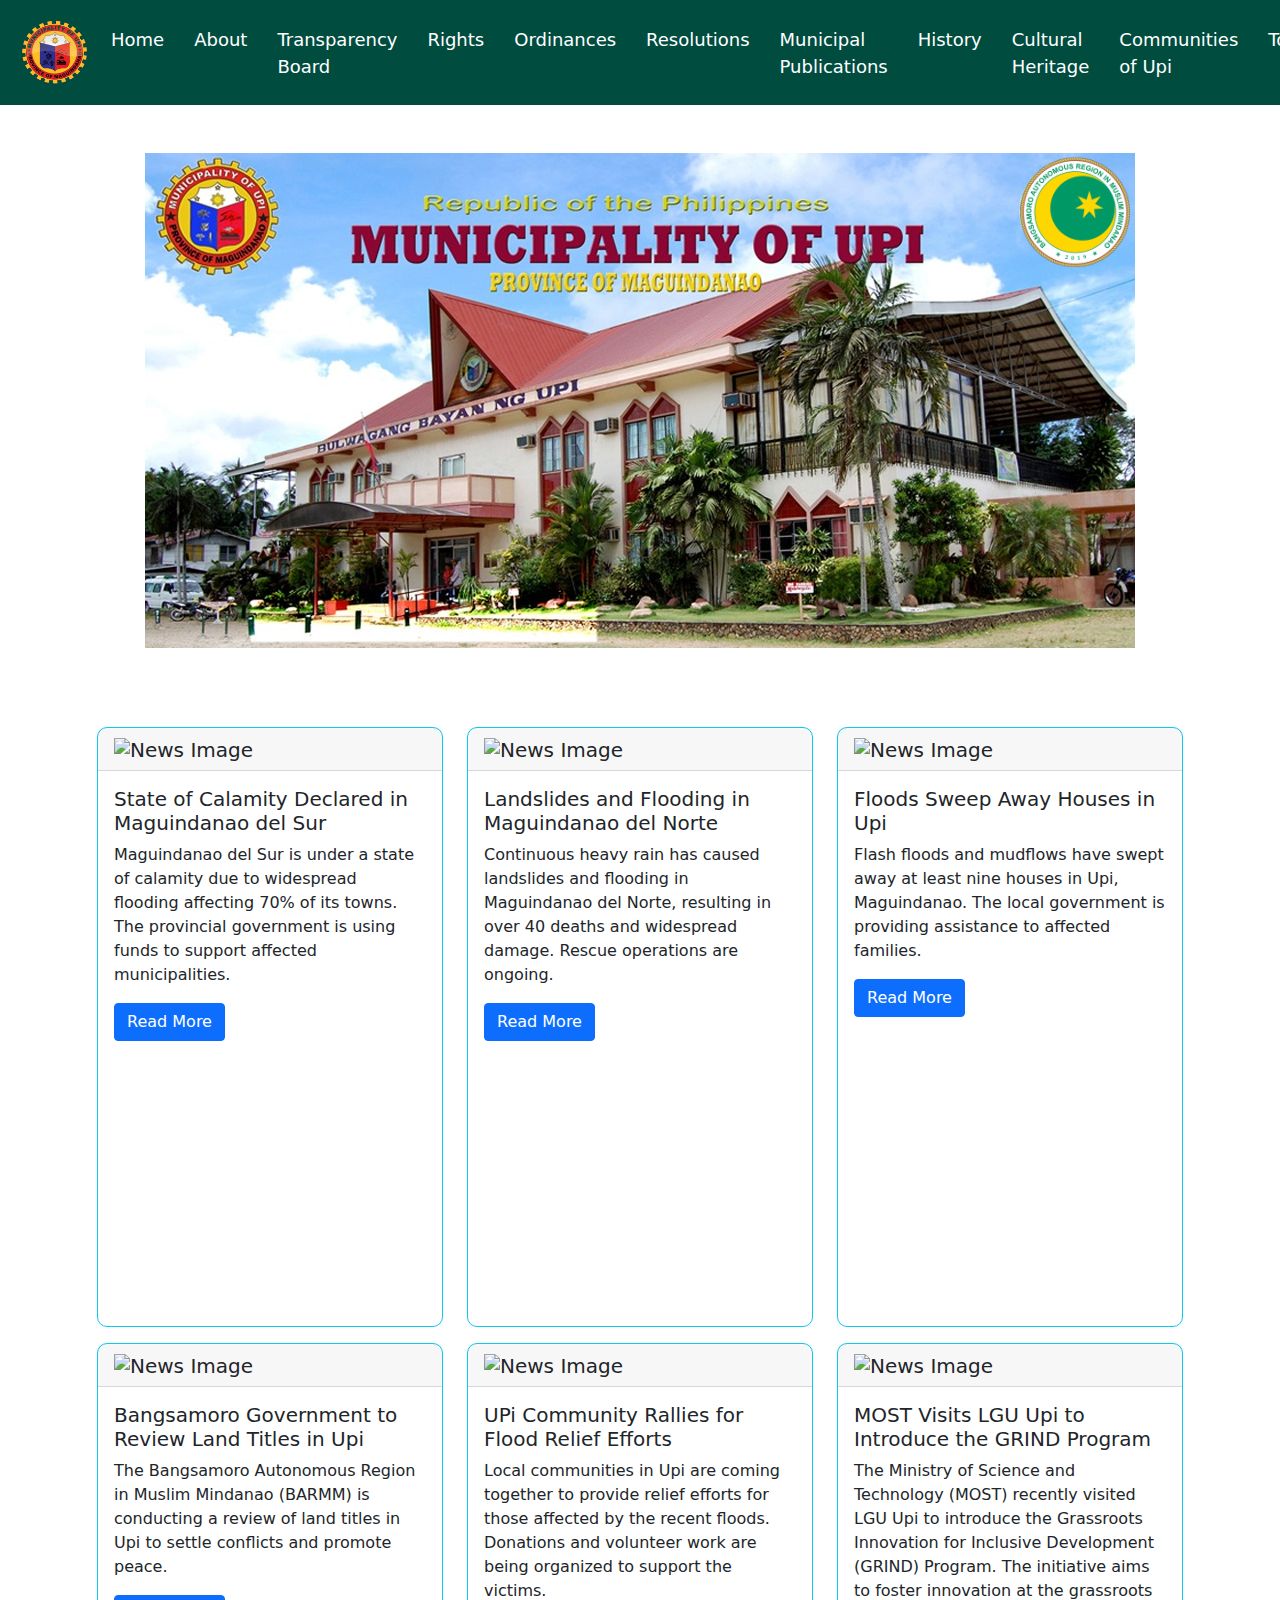
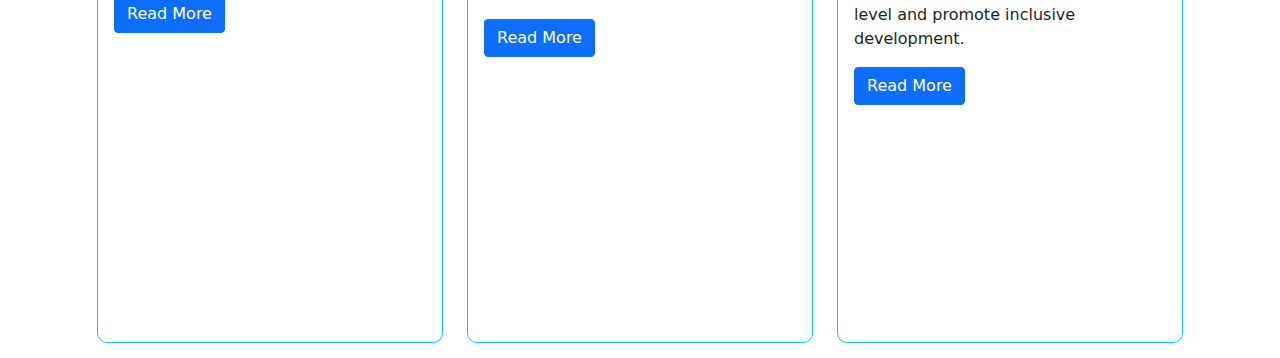
==== index.html @ 5dc2f40d "Initial commit for initial prototype of the system." ====
<!DOCTYPE html>
<html lang="en">
<head>
    <meta charset="UTF-8">
    <meta name="viewport" content="width=device-width, initial-scale=1.0">
    <link rel="stylesheet" href="css/bootstrap.min.css">
    <link rel="stylesheet" href="css/styles.css">
    <link rel="stylesheet" href="css/font-awesome.min.css">
    <title>Upi, Maguindanao del Norte</title>
</head>
<body>
    
    <nav class="navbar navbar-expand-lg">
        <a class="navbar-brand" href="index.html"><img src="img/logo.png" alt="Upi Logo"></a>
        <button class="navbar-toggler" type="button" data-toggle="collapse" data-target="#navbarNavAltMarkup" aria-controls="navbarNavAltMarkup" aria-expanded="false" aria-label="Toggle navigation">
          <span class="navbar-toggler-icon"></span>
        </button>
        <div class="collapse navbar-collapse" id="navbarNavAltMarkup">
          <div class="navbar-nav">
            <a href="index.html">Home</a>
            <a href="about.html">About</a>
            <a href="transparency.html">Transparency Board</a>
            <a href="rights.html">Rights</a>
            <a href="ordinances.html">Ordinances</a>
            <a href="resolutions.html">Resolutions</a>
            <a href="publication.html">Municipal Publications</a>
            <a href="history.html">History</a>
            <a href="heritage.html">Cultural Heritage</a>
            <a href="communities.html">Communities of Upi</a>
            <a href="tourism.html">Tourism</a>
            <a href="contacts.html">Contacts</a>
          </div>
        </div>
    </nav>
    

    <div class="main">
        <div class="container">
            <div class="banner-panel my-5">
                <img src="img/upi-banner.png" alt="Upi Banner" class="banner-img">
            </div>

            <section class="news-section">
                <div class="row">
                    <!-- Tourism -->
                    <div class="col-lg-4 mt-3">
                        <div class="card border-info" style="width: 100%; height: 600px; border-radius: 10px;">
                            <h5 class="card-header"><img src="https://picsum.photos/200/300" alt="News Image" class="news-image" /></h5>
                            <div class="card-body">
                                <h5 class="card-title">State of Calamity Declared in Maguindanao del Sur</h5>
                                <p class="card-text">Maguindanao del Sur is under a state of calamity due to widespread flooding affecting 70% of its towns. The provincial government is using funds to support affected municipalities.</p>
                                <a href="https://www.rappler.com/philippines/mindanao/maguindanao-del-sur-state-calamity-floods-july-16-2024" class="btn btn-primary" target="_blank">Read More</a>
                            </div>
                        </div>
                    </div>
                    <div class="col-lg-4 mt-3">
                        <div class="card border-info" style="width: 100%; height: 600px; border-radius: 10px;">
                            <h5 class="card-header"><img src="https://picsum.photos/200/300" alt="News Image" class="news-image" /></h5>
                            <div class="card-body">
                                <h5 class="card-title">Landslides and Flooding in Maguindanao del Norte</h5>
                                <p class="card-text">Continuous heavy rain has caused landslides and flooding in Maguindanao del Norte, resulting in over 40 deaths and widespread damage. Rescue operations are ongoing.</p>
                                <a href="https://www.rappler.com/philippines/mindanao/deaths-landslides-maguindanao-del-norte-october-28-2022" class="btn btn-primary" target="_blank">Read More</a>
                            </div>
                        </div>
                    </div>
                    <div class="col-lg-4 mt-3">
                        <div class="card border-info" style="width: 100%; height: 600px; border-radius: 10px;">
                            <h5 class="card-header"><img src="https://picsum.photos/200/300" alt="News Image" class="news-image" /></h5>
                            <div class="card-body">
                                <h5 class="card-title">Floods Sweep Away Houses in Upi</h5>
                                <p class="card-text">Flash floods and mudflows have swept away at least nine houses in Upi, Maguindanao. The local government is providing assistance to affected families.</p>
                                <a href="https://www.mindanews.com/top-stories/2021/02/bangsamoro-govt-vows-to-review-land-titles-to-settle-conflicts-in-south-upi-maguindanao" class="btn btn-primary" target="_blank">Read More</a>
                            </div>
                        </div>
                    </div>
                    <div class="col-lg-4 mt-3">
                        <div class="card border-info" style="width: 100%; height: 600px; border-radius: 10px;">
                            <h5 class="card-header"><img src="https://picsum.photos/200/300" alt="News Image" class="news-image" /></h5>
                            <div class="card-body">
                                <h5 class="card-title">Bangsamoro Government to Review Land Titles in Upi</h5>
                                <p class="card-text">The Bangsamoro Autonomous Region in Muslim Mindanao (BARMM) is conducting a review of land titles in Upi to settle conflicts and promote peace.</p>
                                <a href="https://www.rappler.com/philippines/mindanao/maguindanao-del-sur-state-calamity-floods-july-16-2024" class="btn btn-primary" target="_blank">Read More</a>
                            </div>
                        </div>
                    </div>
                    <div class="col-lg-4 mt-3">
                        <div class="card border-info" style="width: 100%; height: 600px; border-radius: 10px;">
                            <h5 class="card-header"><img src="https://picsum.photos/200/300" alt="News Image" class="news-image" /></h5>
                            <div class="card-body">
                                <h5 class="card-title">UPi Community Rallies for Flood Relief Efforts</h5>
                                <p class="card-text">Local communities in Upi are coming together to provide relief efforts for those affected by the recent floods. Donations and volunteer work are being organized to support the victims.</p>
                                <a href="https://www.rappler.com/philippines/mindanao/maguindanao-del-sur-state-calamity-floods-july-16-2024" class="btn btn-primary" target="_blank">Read More</a>
                            </div>
                        </div>
                    </div>
                    <div class="col-lg-4 mt-3">
                        <div class="card border-info" style="width: 100%; height: 600px; border-radius: 10px;">
                            <h5 class="card-header"><img src="https://picsum.photos/200/300" alt="News Image" class="news-image" /></h5>
                            <div class="card-body">
                                <h5 class="card-title">MOST Visits LGU Upi to Introduce the GRIND Program</h5>
                                <p class="card-text">The Ministry of Science and Technology (MOST) recently visited LGU Upi to introduce the Grassroots Innovation for Inclusive Development (GRIND) Program. The initiative aims to foster innovation at the grassroots level and promote inclusive development.</p>
                                <a href="https://most.bangsamoro.gov.ph/most-visits-lgu-upi-to-introduce-the-grind-program/" class="btn btn-primary" target="_blank">Read More</a>
                            </div>
                        </div>
                    </div>

                </div>
            </section>
        </div>
    </div>
    
    <script src="js/Chart.min.js"></script>
    <script src="js/jquery-3.7.0.js"></script>
    <script src="js/jquery.dataTables.js"></script>
    <script src="js/datatables.min.js"></script>
    <script src="js/bootstrap.min.js"></script>
    <script src="https://code.highcharts.com/highcharts.js"></script>
    <script src="https://code.highcharts.com/highcharts-more.js"></script>
    <script src="https://cdnjs.cloudflare.com/ajax/libs/PapaParse/5.3.0/papaparse.min.js"></script>
    <script src="js/script.js"></script>
</body>
</html>
---- css/styles.css ----
.navbar {
  background-color: #004d40;
  padding: 15px;
}

.navbar-brand {
  font-size: 24px;
  font-weight: bold;
  color: #fff;
}

.navbar-toggler {
  border: none;
}

.navbar-toggler-icon {
  background-image: url("data:image/svg+xml,%3Csvg xmlns='http://www.w3.org/2000/svg' viewBox='0 0 30 30'%3E%3Cpath stroke='rgba%28255, 255, 255, 0.5%29' stroke-width='2' stroke-linecap='round' stroke-miterlimit='10' d='M4 7h22M4 15h22M4 23h22'/%3E%3C/svg%3E");
}

.navbar-nav {
  margin-left: auto;
}

.navbar-nav a {
  color: #fff;
  padding: 10px 15px;
  text-decoration: none;
  font-size: 18px;
  transition: background-color 0.3s ease, color 0.3s ease;
}

.navbar-brand img {
  width: 65px;
  margin-left: 10%;
}

.navbar-nav a:hover {
  background-color: #00796b;
  color: #e0f7fa;
}

.navbar-nav a.active {
  background-color: #00796b;
  color: #e0f7fa;
}

.banner-panel {
  text-align: center;
}

.news-section {
  min-height: 250px;
  padding: 15px;
  margin-right: auto;
  margin-left: auto;
  padding-left: 15px;
  padding-right: 15px;
}

.section-title {
  color: #004d40;
  margin-top: 30px;
  margin-bottom: 20px;
}

.table-container {
  margin-bottom: 50px;
}

.download-btn {
  background-color: #004d40;
  color: white;
  border: none;
  padding: 10px 20px;
  border-radius: 5px;
  transition: background-color 0.3s ease;
}

.download-btn:hover {
  background-color: #00796b;
}

.print-btn {
  background-color: #ff6f00;
  color: white;
  border: none;
  padding: 10px 20px;
  border-radius: 5px;
  transition: background-color 0.3s ease;
}

.print-btn:hover {
  background-color: #e65100;
}

@media print {
  .download-btn,
  .print-btn {
    display: none;
  }
}

@media (max-width: 992px) {
  .navbar-nav {
    display: flex;
    flex-direction: column;
    width: 100%;
    text-align: center;
  }

  .navbar-nav a {
    padding: 10px;
    border-top: 1px solid #00796b;
  }

  .navbar-nav a:first-child {
    border-top: none;
  }
}
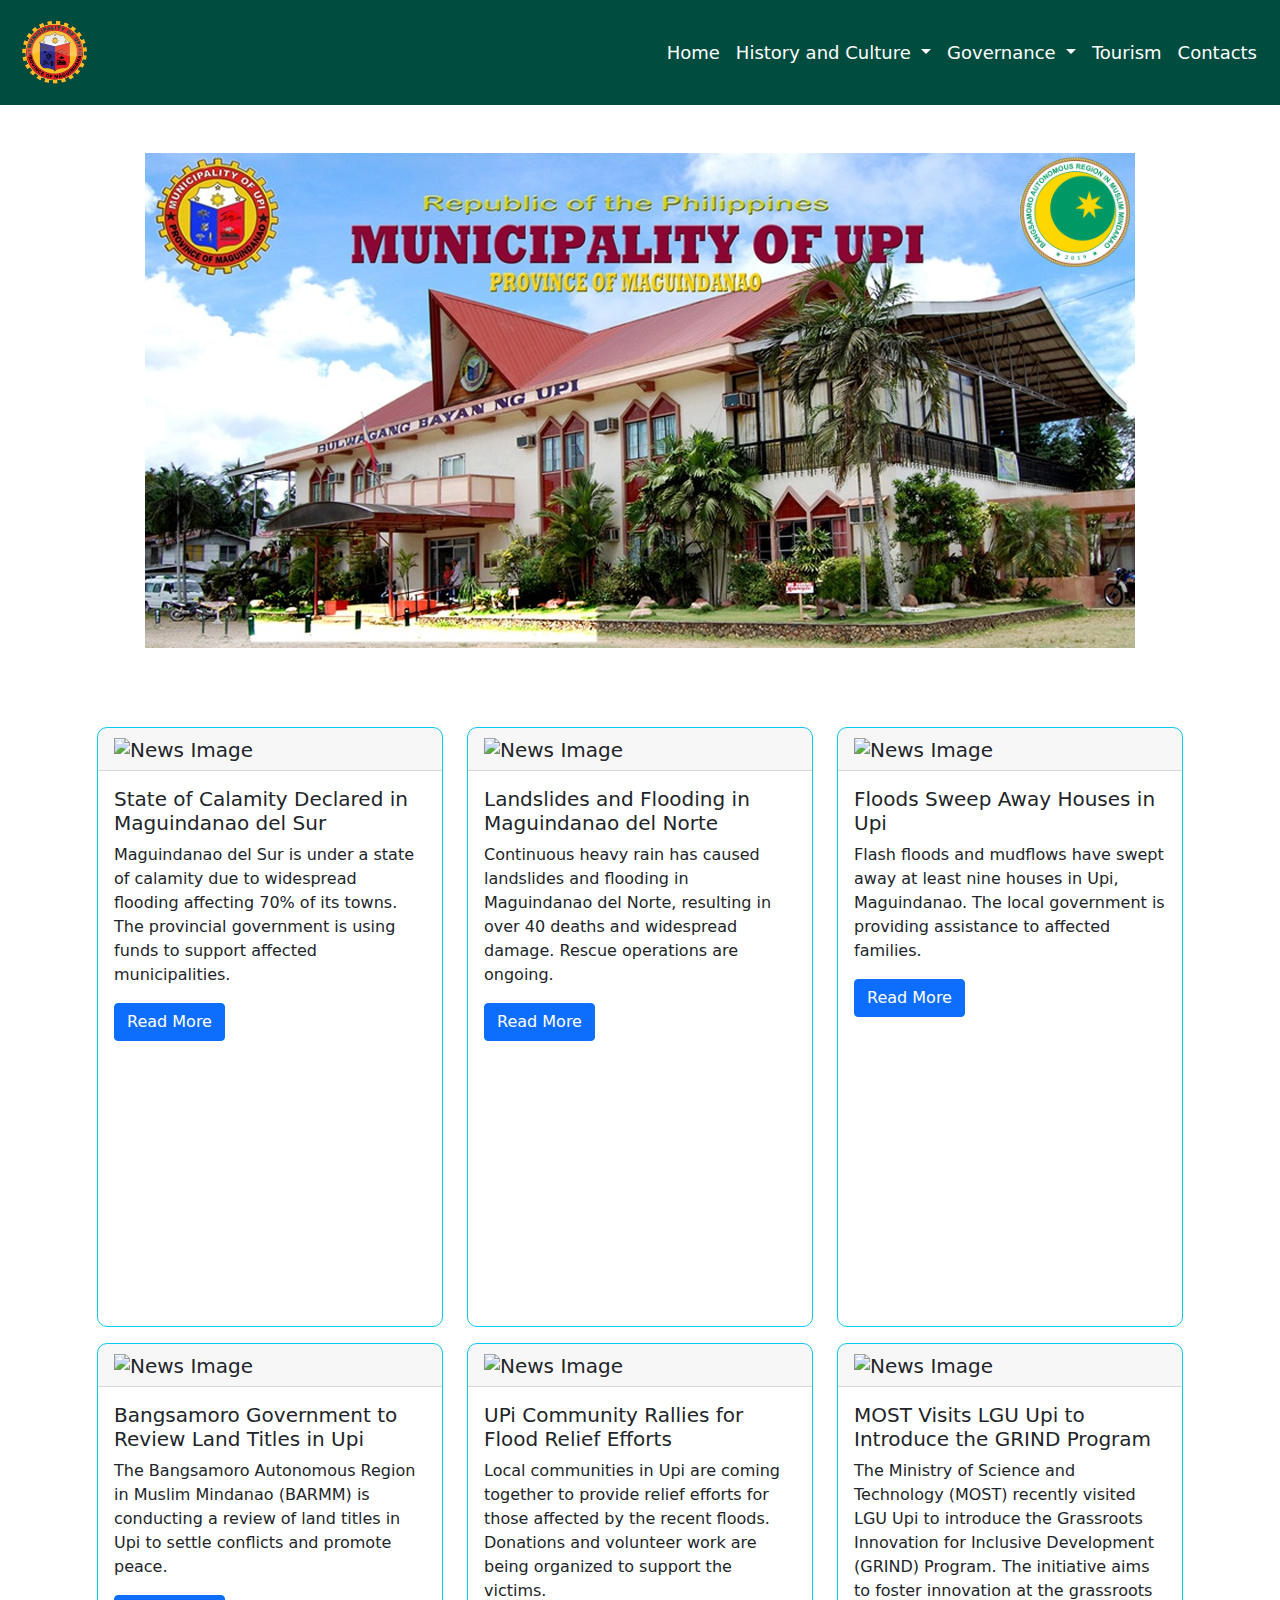
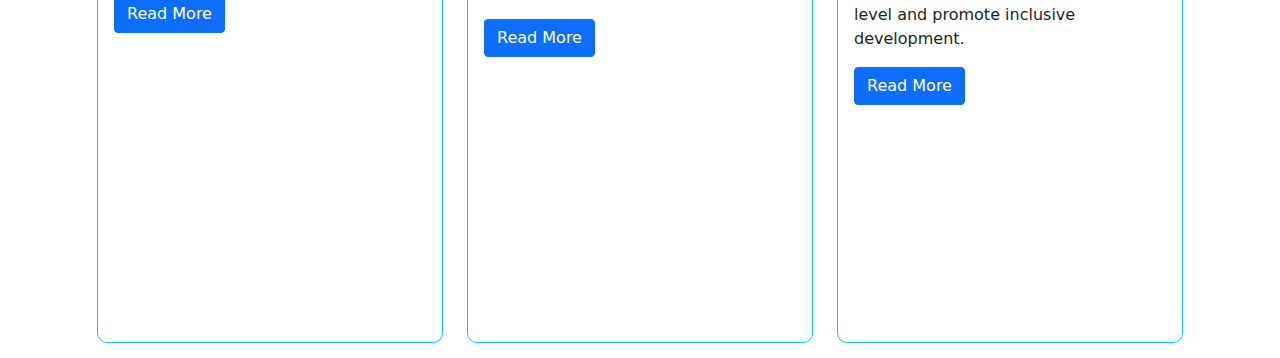
==== commit ecd5f599: "Updated UI" ====
--- a/index.html
+++ b/index.html
@@ -17,18 +17,31 @@
         </button>
         <div class="collapse navbar-collapse" id="navbarNavAltMarkup">
           <div class="navbar-nav">
-            <a href="index.html">Home</a>
-            <a href="about.html">About</a>
-            <a href="transparency.html">Transparency Board</a>
-            <a href="rights.html">Rights</a>
-            <a href="ordinances.html">Ordinances</a>
-            <a href="resolutions.html">Resolutions</a>
-            <a href="publication.html">Municipal Publications</a>
-            <a href="history.html">History</a>
-            <a href="heritage.html">Cultural Heritage</a>
-            <a href="communities.html">Communities of Upi</a>
-            <a href="tourism.html">Tourism</a>
-            <a href="contacts.html">Contacts</a>
+            <a class="nav-item nav-link" href="index.html">Home</a>
+            <li class="nav-item dropdown">
+                <a class="nav-link dropdown-toggle" href="#" id="navbarDropdown" role="button" data-toggle="dropdown" aria-haspopup="true" aria-expanded="false">
+                  History and Culture
+                </a>
+                <div class="dropdown-menu" aria-labelledby="navbarDropdown">
+                  <a class="dropdown-item" href="about.html">About</a>
+                  <a class="dropdown-item" href="history.html">History</a>
+                  <a class="dropdown-item" href="heritage.html">Cultural Heritage</a>
+                  <a class="dropdown-item" href="communities.html">Communities of Upi</a>
+                </div>
+              </li>
+            <li class="nav-item dropdown">
+              <a class="nav-link dropdown-toggle" href="#" id="navbarDropdown" role="button" data-toggle="dropdown" aria-haspopup="true" aria-expanded="false">
+                Governance
+              </a>
+              <div class="dropdown-menu" aria-labelledby="navbarDropdown">
+                <a class="dropdown-item" href="transparency.html">Transparency Board</a>
+                <a class="dropdown-item" href="rights.html">Rights</a>
+                <a class="dropdown-item" href="ordinances.html">Ordinances</a>
+                <a class="dropdown-item" href="resolutions.html">Resolutions</a>
+              </div>
+            </li>
+            <a class="nav-item nav-link" href="tourism.html">Tourism</a>
+            <a class="nav-item nav-link" href="contacts.html">Contacts</a>
           </div>
         </div>
     </nav>
@@ -114,6 +127,7 @@
     <script src="js/jquery.dataTables.js"></script>
     <script src="js/datatables.min.js"></script>
     <script src="js/bootstrap.min.js"></script>
+    <script src="https://stackpath.bootstrapcdn.com/bootstrap/4.5.2/js/bootstrap.bundle.min.js"></script>
     <script src="https://code.highcharts.com/highcharts.js"></script>
     <script src="https://code.highcharts.com/highcharts-more.js"></script>
     <script src="https://cdnjs.cloudflare.com/ajax/libs/PapaParse/5.3.0/papaparse.min.js"></script>
--- a/css/styles.css
+++ b/css/styles.css
@@ -20,7 +20,7 @@
 .navbar-nav {
   margin-left: auto;
 }
-
+/* General Navbar Link Styling */
 .navbar-nav a {
   color: #fff;
   padding: 10px 15px;
@@ -29,17 +29,47 @@
   transition: background-color 0.3s ease, color 0.3s ease;
 }
 
+/* Navbar Brand Image Styling */
 .navbar-brand img {
   width: 65px;
   margin-left: 10%;
 }
 
+/* Navbar Hover Effect */
 .navbar-nav a:hover {
   background-color: #00796b;
   color: #e0f7fa;
 }
 
+/* Navbar Active/Current Link */
 .navbar-nav a.active {
+  background-color: #00796b;
+  color: #e0f7fa;
+}
+
+/* Dropdown Menu Link Styling */
+.nav-item.dropdown .dropdown-menu a {
+  color: #00796b;
+  padding: 10px 15px;
+  transition: background-color 0.3s ease, color 0.3s ease;
+}
+
+/* Dropdown Menu Hover Effect */
+.nav-item.dropdown .dropdown-menu a:hover {
+  background-color: #00796b;
+  color: #e0f7fa;
+}
+
+/* Dropdown Menu Active Link Styling */
+.nav-item.dropdown .dropdown-menu a:focus,
+.nav-item.dropdown .dropdown-menu a:active {
+  background-color: #00796b;
+  color: #e0f7fa;
+}
+
+/* Dropdown Toggle When Open (Green Background & White Text) */
+.nav-item.dropdown .dropdown-toggle:focus,
+.nav-item.dropdown .dropdown-toggle:active {
   background-color: #00796b;
   color: #e0f7fa;
 }
